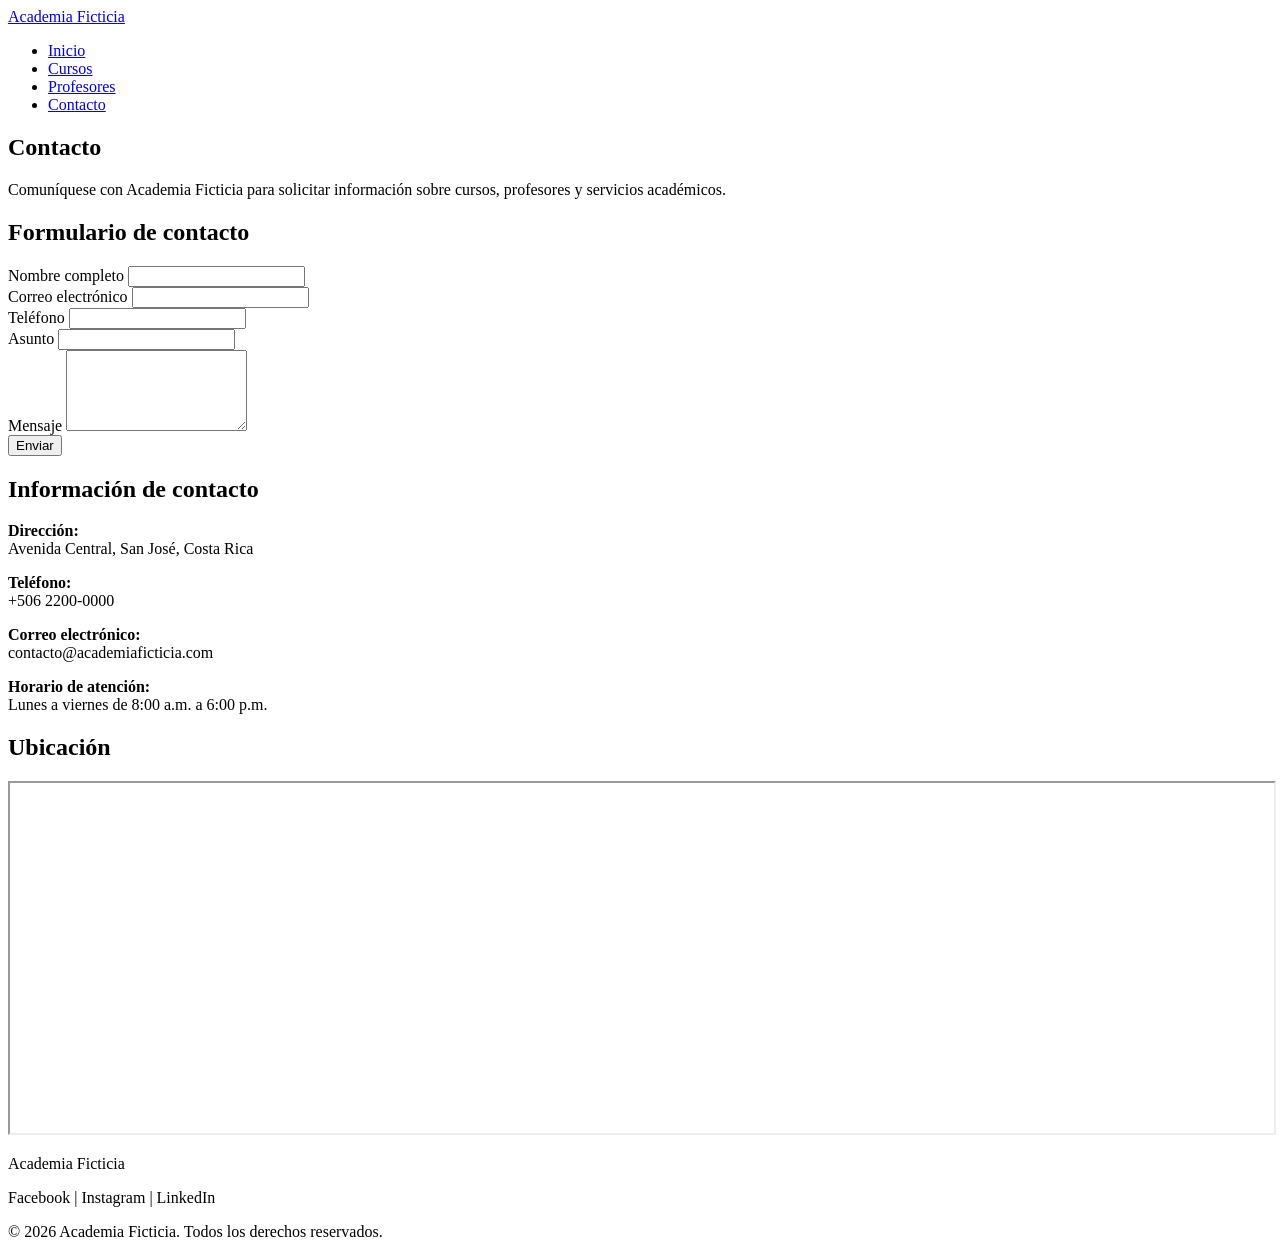
==== contacto.html @ 96a6108e "feat: add contact html" ====
<!DOCTYPE html>
<html lang="es">
    <head>
        <title>Contacto - Academia Ficticia</title>
        <meta charset="UTF-8">
        <meta name="viewport" content="width=device-width, initial-scale=1.0">

        <link rel="stylesheet" href="./css/bootstrap.min.css">
        <link rel="stylesheet" href="./css/style.css">
        <link rel="stylesheet" href="./css/contacto.css">
    </head>

    <body>
        <header>
            <nav class="menuPrincipal">
                <div class="contenedorMenu">
                    <a href="index.html" class="logoAcademia">Academia Ficticia</a>

                    <ul class="listaMenu">
                        <li><a href="index.html">Inicio</a></li>
                        <li><a href="cursos.html">Cursos</a></li>
                        <li><a href="profesores.html">Profesores</a></li>
                        <li><a href="contacto.html" class="activo">Contacto</a></li>
                    </ul>
                </div>
            </nav>
        </header>

        <main>
            <section class="encabezadoContacto">
                <div class="container">
                    <h1>Contacto</h1>
                    <p>
                        Comuníquese con Academia Ficticia para solicitar información
                        sobre cursos, profesores y servicios académicos.
                    </p>
                </div>
            </section>

            <section class="seccionContacto">
                <div class="container">
                    <div class="row g-4">
                        <div class="col-lg-7 col-md-12">
                            <div class="tarjetaContacto">
                                <h2>Formulario de contacto</h2>

                                <form action="#" method="get">
                                    <div class="grupoFormulario">
                                        <label for="nombre">Nombre completo</label>
                                        <input type="text" id="nombre" name="nombre">
                                    </div>

                                    <div class="grupoFormulario">
                                        <label for="correo">Correo electrónico</label>
                                        <input type="email" id="correo" name="correo">
                                    </div>

                                    <div class="grupoFormulario">
                                        <label for="telefono">Teléfono</label>
                                        <input type="tel" id="telefono" name="telefono">
                                    </div>

                                    <div class="grupoFormulario">
                                        <label for="asunto">Asunto</label>
                                        <input type="text" id="asunto" name="asunto">
                                    </div>

                                    <div class="grupoFormulario">
                                        <label for="mensaje">Mensaje</label>
                                        <textarea id="mensaje" name="mensaje" rows="5"></textarea>
                                    </div>

                                    <button type="submit" class="botonEnviar">Enviar</button>
                                </form>
                            </div>
                        </div>

                        <div class="col-lg-5 col-md-12">
                            <div class="tarjetaInfo">
                                <h2>Información de contacto</h2>

                                <p>
                                    <strong>Dirección:</strong><br>
                                    Avenida Central, San José, Costa Rica
                                </p>

                                <p>
                                    <strong>Teléfono:</strong><br>
                                    +506 2200-0000
                                </p>

                                <p>
                                    <strong>Correo electrónico:</strong><br>
                                    contacto@academiaficticia.com
                                </p>

                                <p>
                                    <strong>Horario de atención:</strong><br>
                                    Lunes a viernes de 8:00 a.m. a 6:00 p.m.
                                </p>
                            </div>
                        </div>
                    </div>
                </div>
            </section>

            <section class="seccionMapa">
                <div class="container">
                    <h2>Ubicación</h2>

                    <div class="mapa">
                        <iframe
                            src="https://www.google.com/maps?q=San%20Jose%20Costa%20Rica&output=embed"
                            width="100%"
                            height="350"
                            loading="lazy"
                            allowfullscreen>
                        </iframe>
                    </div>
                </div>
            </section>
        </main>

        <footer class="footerAcademia">
            <div class="container">
                <p class="nombreFooter">Academia Ficticia</p>

                <p>
                    Facebook | Instagram | LinkedIn
                </p>

                <p>
                    © 2026 Academia Ficticia. Todos los derechos reservados.
                </p>
            </div>
        </footer>
    </body>
</html>
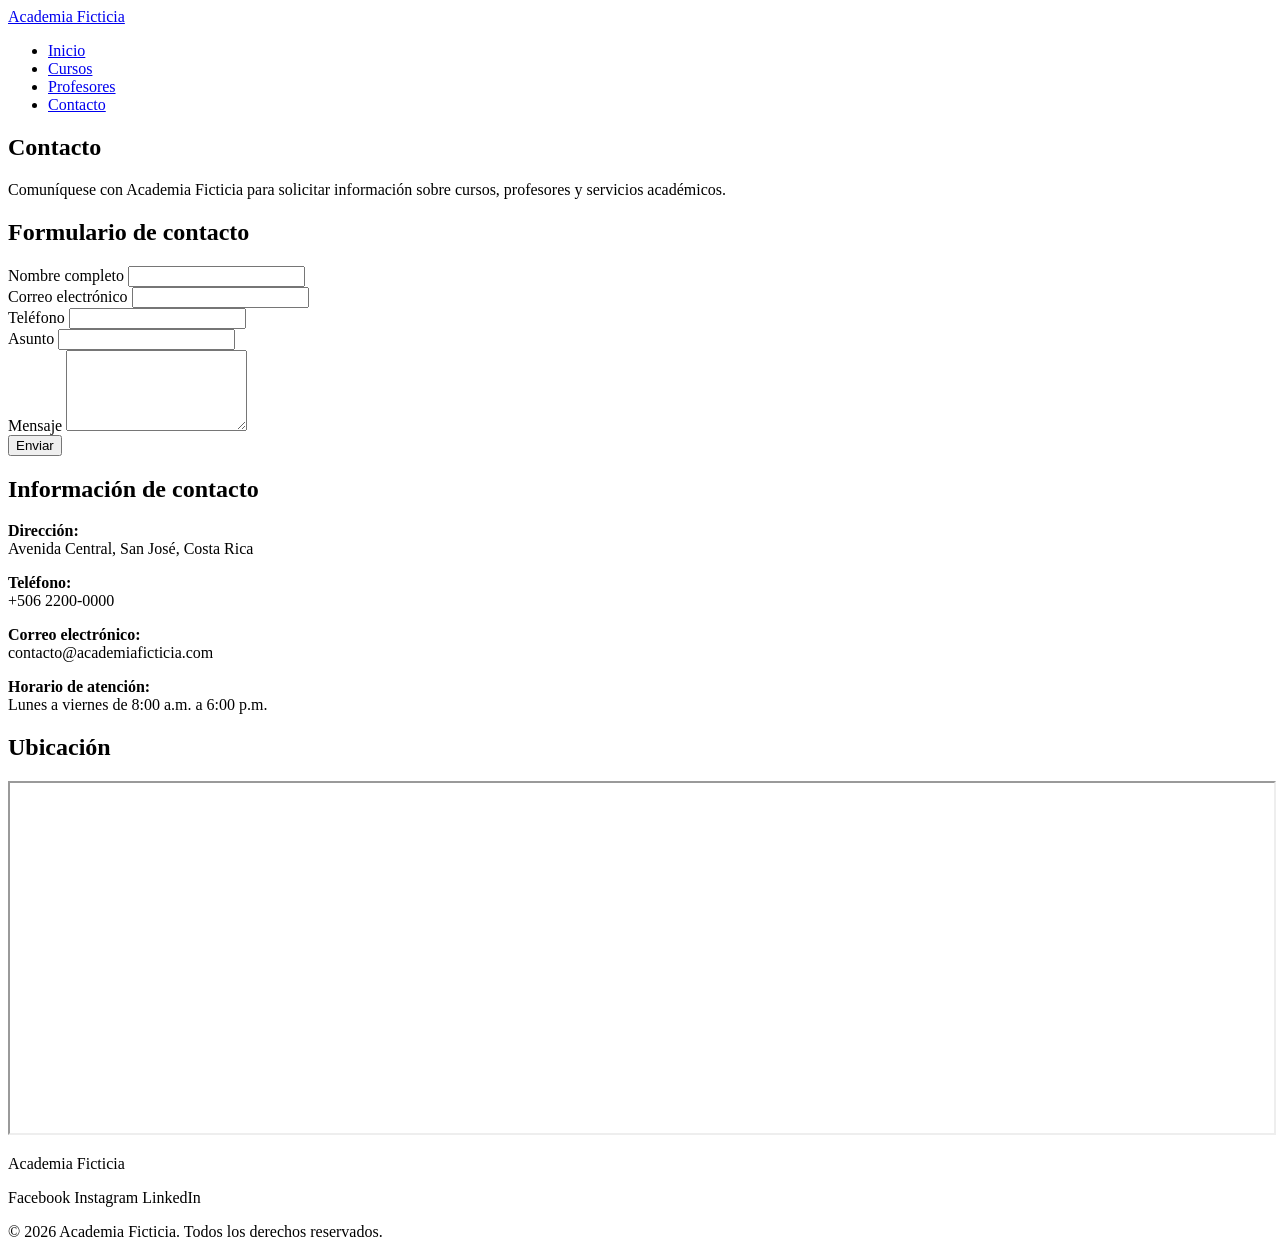
==== commit 7f6d7e34: "fix: removed bootstrap" ====
--- a/contacto.html
+++ b/contacto.html
@@ -5,7 +5,7 @@
         <meta charset="UTF-8">
         <meta name="viewport" content="width=device-width, initial-scale=1.0">
 
-        <link rel="stylesheet" href="./css/bootstrap.min.css">
+
         <link rel="stylesheet" href="./css/style.css">
         <link rel="stylesheet" href="./css/contacto.css">
     </head>
@@ -112,9 +112,7 @@
                         <iframe
                             src="https://www.google.com/maps?q=San%20Jose%20Costa%20Rica&output=embed"
                             width="100%"
-                            height="350"
-                            loading="lazy"
-                            allowfullscreen>
+                            height="350">
                         </iframe>
                     </div>
                 </div>
@@ -126,7 +124,7 @@
                 <p class="nombreFooter">Academia Ficticia</p>
 
                 <p>
-                    Facebook | Instagram | LinkedIn
+                    Facebook  Instagram  LinkedIn
                 </p>
 
                 <p>
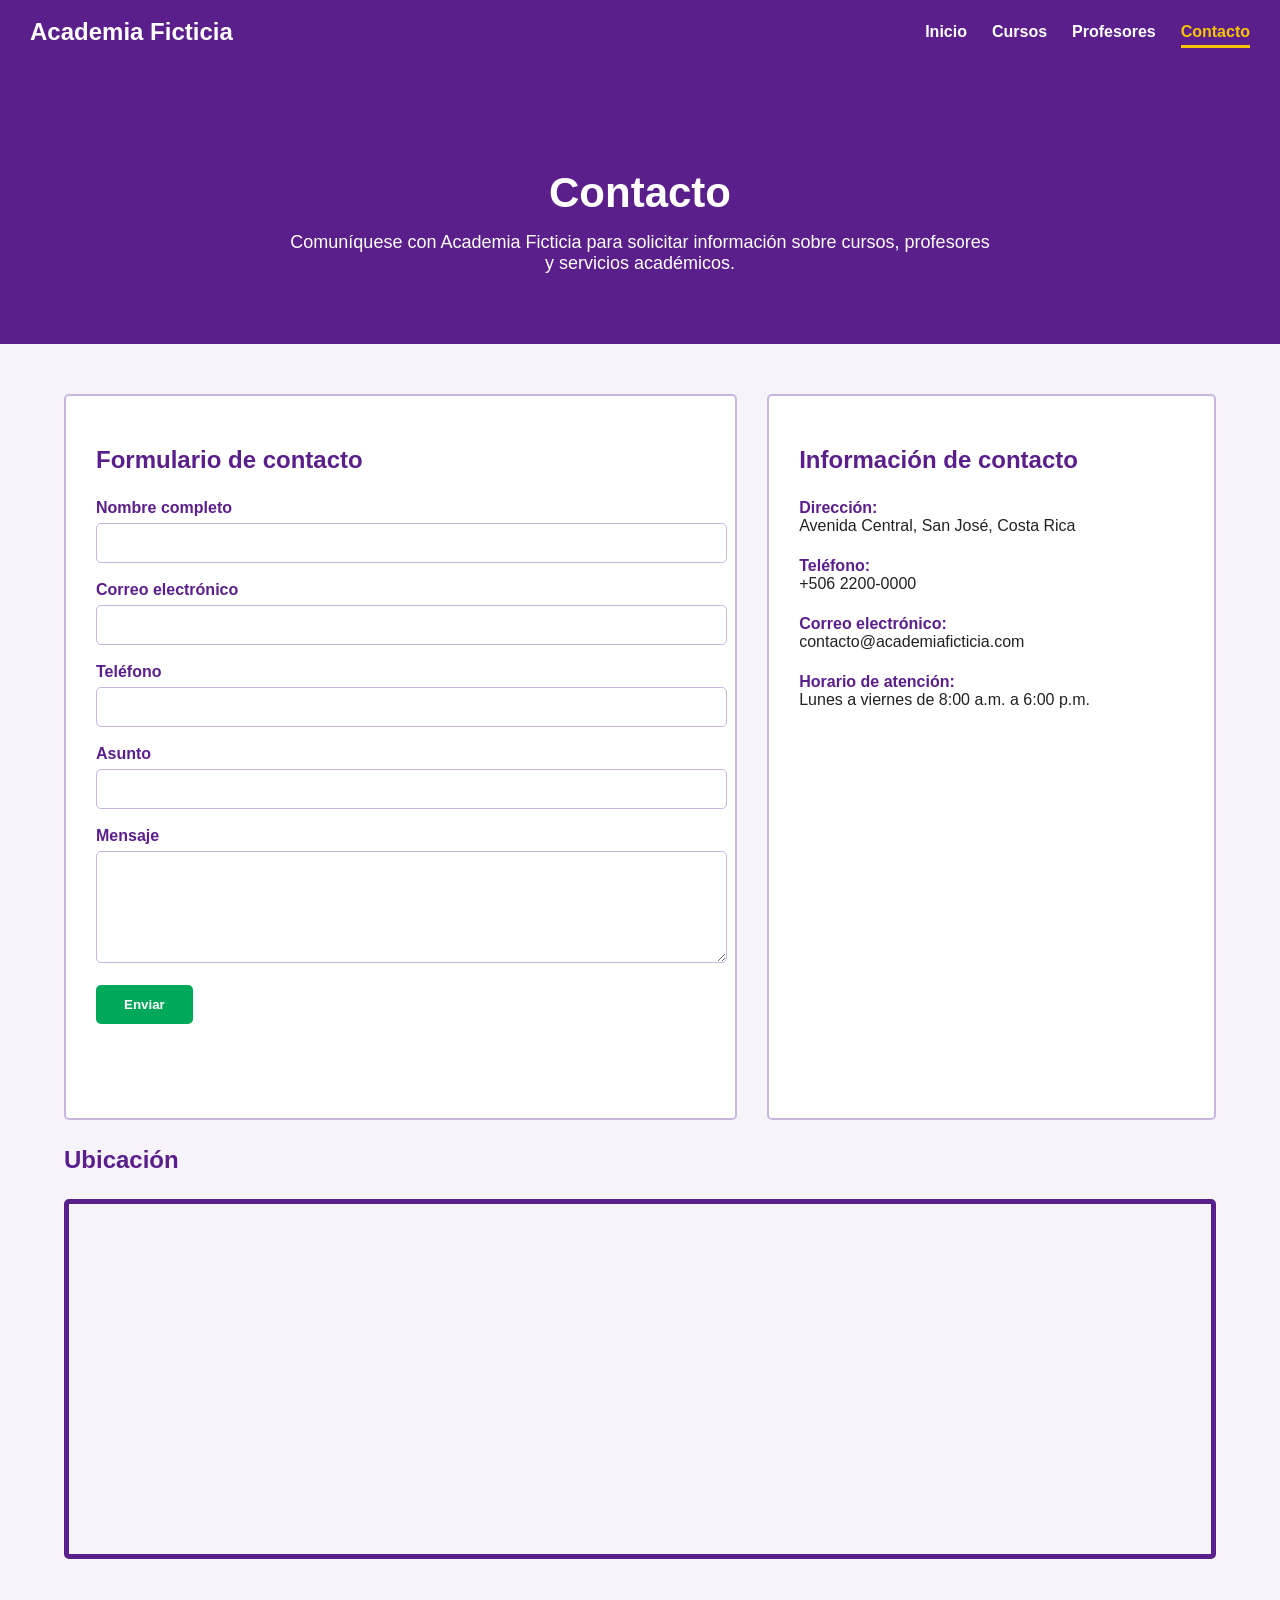
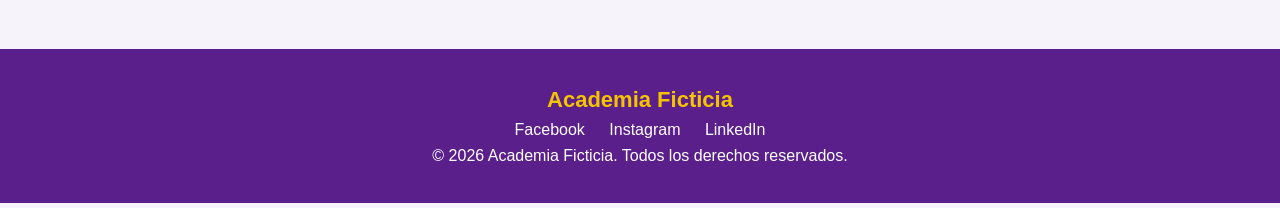
==== commit 86ad2b74: "feat: add final contact page with contacto.css and style.css" ====
--- a/contacto.html
+++ b/contacto.html
@@ -28,7 +28,7 @@
 
         <main>
             <section class="encabezadoContacto">
-                <div class="container">
+                <div class="contenedor">
                     <h1>Contacto</h1>
                     <p>
                         Comuníquese con Academia Ficticia para solicitar información
@@ -38,9 +38,9 @@
             </section>
 
             <section class="seccionContacto">
-                <div class="container">
-                    <div class="row g-4">
-                        <div class="col-lg-7 col-md-12">
+                <div class="contenedor">
+                    <div class="filaContacto">
+                        <div class="columnaFormulario">
                             <div class="tarjetaContacto">
                                 <h2>Formulario de contacto</h2>
 
@@ -75,7 +75,7 @@
                             </div>
                         </div>
 
-                        <div class="col-lg-5 col-md-12">
+                        <div class="columnaInfo">
                             <div class="tarjetaInfo">
                                 <h2>Información de contacto</h2>
 
@@ -105,7 +105,7 @@
             </section>
 
             <section class="seccionMapa">
-                <div class="container">
+                <div class="contenedor">
                     <h2>Ubicación</h2>
 
                     <div class="mapa">
@@ -120,11 +120,13 @@
         </main>
 
         <footer class="footerAcademia">
-            <div class="container">
+            <div class="contenedor">
                 <p class="nombreFooter">Academia Ficticia</p>
 
                 <p>
-                    Facebook  Instagram  LinkedIn
+                    <a href="#">Facebook</a>
+                    <a href="#">Instagram</a>
+                    <a href="#">LinkedIn</a>
                 </p>
 
                 <p>
--- a/css/style.css
+++ b/css/style.css
@@ -0,0 +1,109 @@
+/*
+    Paleta de colores usada en todo el sitio:
+    Morado principal: #5b1f8c
+    Morado secundario: #8f2fb2
+    Verde acento: #00a859
+    Amarillo acento: #f5c400
+    Fondo claro: #f6f4fa
+    Texto oscuro: #222222
+*/
+
+body {
+    margin: 0;
+    font-family: Arial, Helvetica, sans-serif;
+    background-color: #f6f4fa;
+    color: #222222;
+}
+
+.menuPrincipal {
+    background-color: #5b1f8c;
+    padding: 18px 30px;
+}
+
+.contenedorMenu {
+    display: flex;
+    justify-content: space-between;
+    align-items: center;
+}
+
+.logoAcademia {
+    color: #ffffff;
+    font-size: 24px;
+    font-weight: bold;
+    text-decoration: none;
+}
+
+.listaMenu {
+    list-style: none;
+    display: flex;
+    gap: 25px;
+    margin: 0;
+    padding: 0;
+}
+
+.listaMenu a {
+    color: #ffffff;
+    text-decoration: none;
+    font-weight: bold;
+}
+
+.listaMenu a:hover {
+    color: #f5c400;
+}
+
+.listaMenu .activo {
+    color: #f5c400;
+    border-bottom: 3px solid #f5c400;
+    padding-bottom: 5px;
+}
+
+.footerAcademia {
+    background-color: #5b1f8c;
+    color: #ffffff;
+    text-align: center;
+    padding: 30px 0;
+    margin-top: 40px;
+}
+
+.footerAcademia p {
+    margin: 8px 0;
+}
+
+.nombreFooter {
+    color: #f5c400;
+    font-size: 22px;
+    font-weight: bold;
+}
+
+.contenedor {
+    width: 90%;
+    max-width: 1200px;
+    margin: auto;
+}
+
+.footerAcademia a {
+    color: #ffffff;
+    text-decoration: none;
+    margin: 0 10px;
+}
+
+.footerAcademia a:hover {
+    color: #f5c400;
+}
+
+@media (max-width: 768px) {
+    .contenedorMenu {
+        flex-direction: column;
+        align-items: flex-start;
+    }
+
+    .listaMenu {
+        flex-direction: column;
+        gap: 12px;
+        margin-top: 15px;
+    }
+
+    .logoAcademia {
+        font-size: 22px;
+    }
+}
--- a/css/contacto.css
+++ b/css/contacto.css
@@ -0,0 +1,147 @@
+.encabezadoContacto {
+    background-color: #5b1f8c;
+    color: #ffffff;
+    text-align: center;
+    padding: 70px 0;
+}
+
+.encabezadoContacto h1 {
+    font-size: 42px;
+    font-weight: bold;
+    margin-bottom: 15px;
+}
+
+.encabezadoContacto p {
+    font-size: 18px;
+    max-width: 700px;
+    margin: auto;
+}
+
+.seccionContacto {
+    padding: 50px 0;
+}
+
+.filaContacto {
+    display: flex;
+    gap: 30px;
+}
+
+.columnaFormulario {
+    width: 60%;
+}
+
+.columnaInfo {
+    width: 40%;
+}
+
+.tarjetaContacto,
+.tarjetaInfo {
+    background-color: #ffffff;
+    padding: 30px;
+    border: 2px solid #c8b6dc;
+    border-radius: 5px;
+    height: 100%;
+}
+
+.tarjetaContacto h2,
+.tarjetaInfo h2,
+.seccionMapa h2 {
+    color: #5b1f8c;
+    font-weight: bold;
+    margin-bottom: 25px;
+}
+
+.grupoFormulario {
+    margin-bottom: 18px;
+}
+
+.grupoFormulario label {
+    display: block;
+    color: #5b1f8c;
+    font-weight: bold;
+    margin-bottom: 6px;
+}
+
+.grupoFormulario input,
+.grupoFormulario textarea {
+    width: 100%;
+    padding: 10px;
+    border: 1px solid #c8b6dc;
+    border-radius: 5px;
+    font-size: 16px;
+}
+
+.grupoFormulario input:focus,
+.grupoFormulario textarea:focus {
+    outline: none;
+    border-color: #8f2fb2;
+}
+
+.botonEnviar {
+    background-color: #00a859;
+    color: #ffffff;
+    border: none;
+    padding: 12px 28px;
+    border-radius: 5px;
+    font-weight: bold;
+}
+
+.botonEnviar:hover {
+    background-color: #008f4c;
+}
+
+.tarjetaInfo p {
+    font-size: 16px;
+    margin-bottom: 22px;
+}
+
+.tarjetaInfo strong {
+    color: #5b1f8c;
+}
+
+.seccionMapa {
+    padding: 20px 0 50px 0;
+}
+
+.mapa {
+    border: 5px solid #5b1f8c;
+    border-radius: 5px;
+    overflow: hidden;
+}
+
+.mapa iframe {
+    display: block;
+    border: 0;
+}
+
+@media (max-width: 768px) {
+    .encabezadoContacto {
+        padding: 45px 20px;
+    }
+
+    .encabezadoContacto h1 {
+        font-size: 32px;
+    }
+
+    .encabezadoContacto p {
+        font-size: 16px;
+    }
+
+    .filaContacto {
+        flex-direction: column;
+    }
+
+    .columnaFormulario,
+    .columnaInfo {
+        width: 100%;
+    }
+
+    .tarjetaContacto,
+    .tarjetaInfo {
+        padding: 22px;
+    }
+
+    .botonEnviar {
+        width: 100%;
+    }
+}
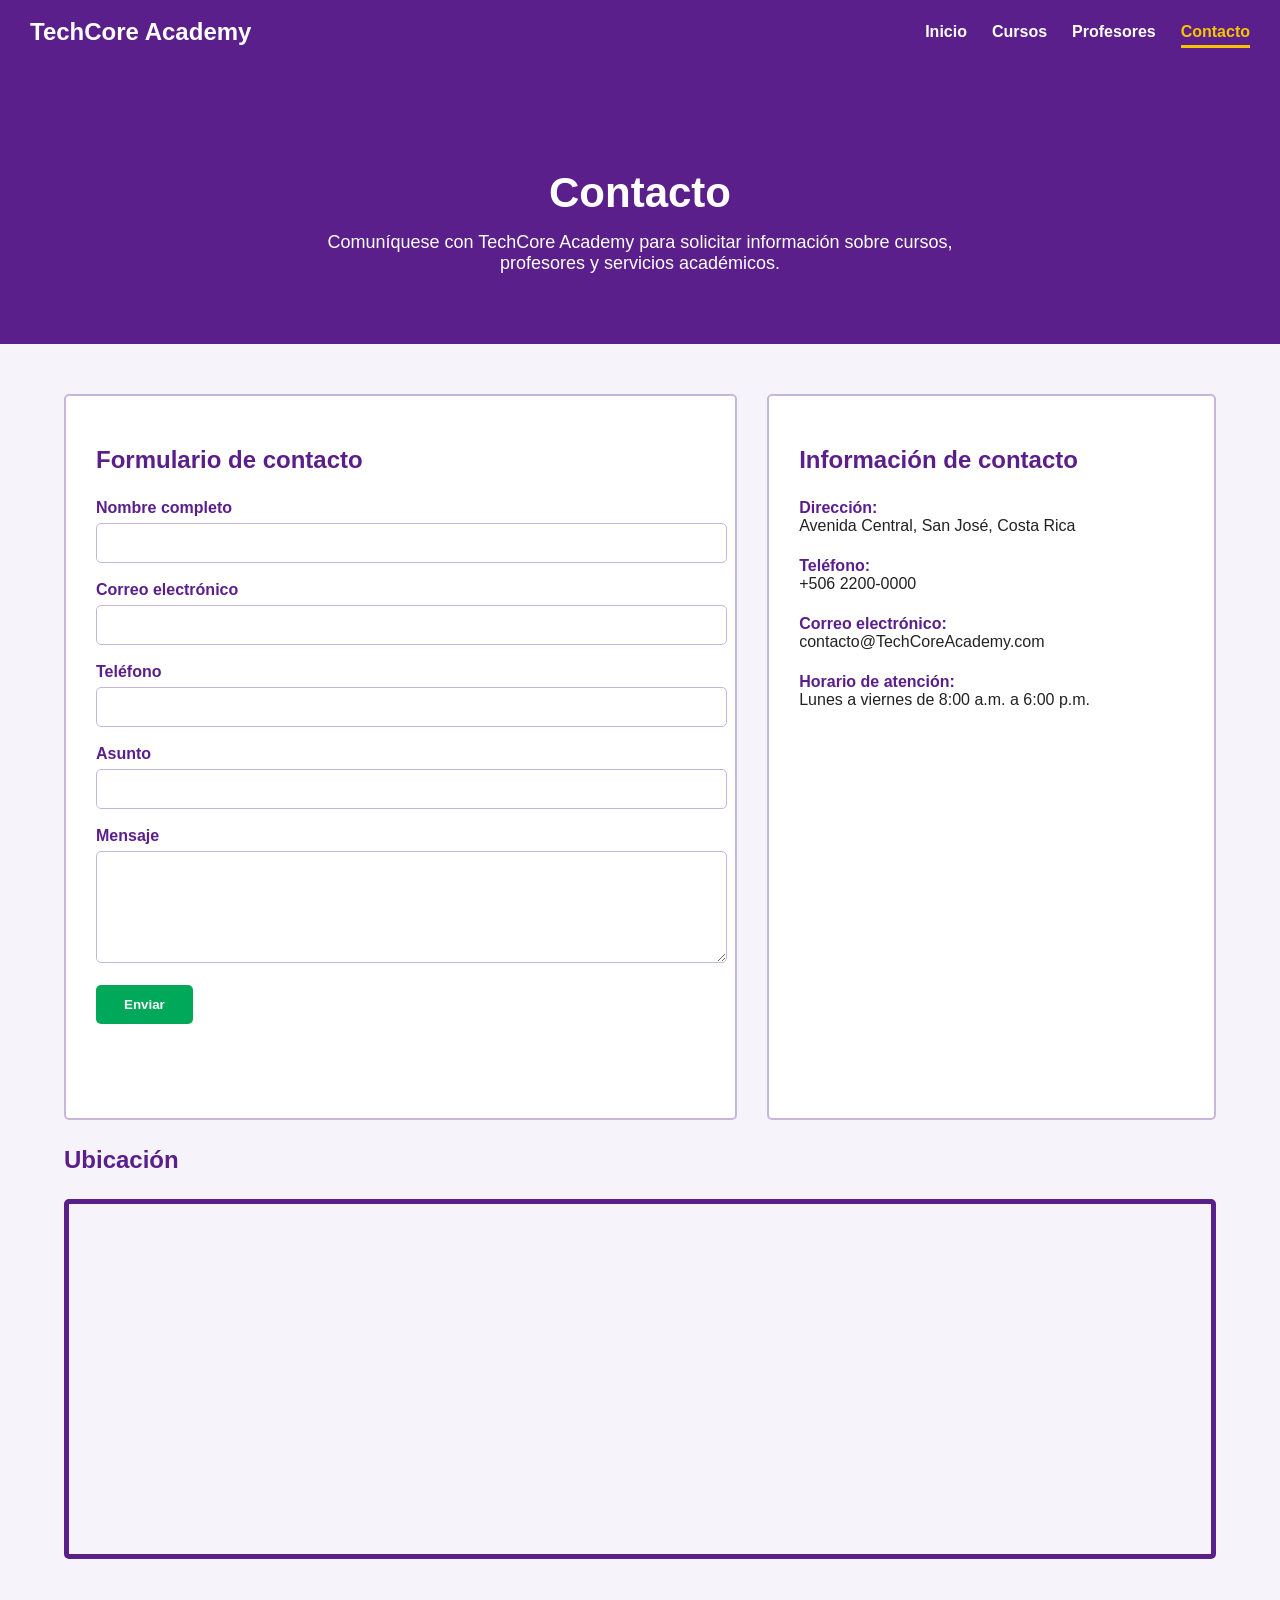
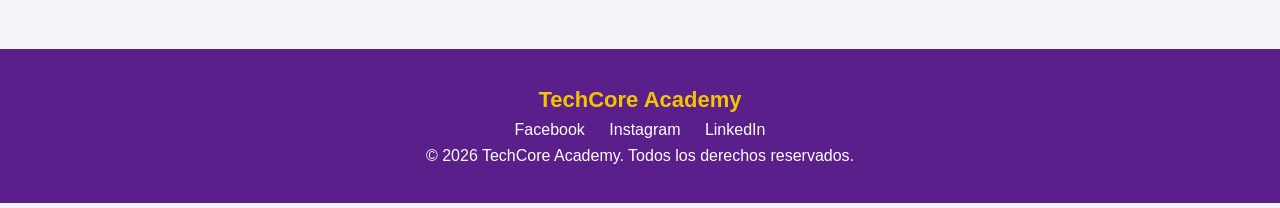
==== commit 7ca4cca5: "feat: update academy name and add teacher images Updated academy branding to TechCore Academy Added " ====
--- a/contacto.html
+++ b/contacto.html
@@ -1,7 +1,7 @@
 <!DOCTYPE html>
 <html lang="es">
     <head>
-        <title>Contacto - Academia Ficticia</title>
+        <title>Contacto - TechCore Academy</title>
         <meta charset="UTF-8">
         <meta name="viewport" content="width=device-width, initial-scale=1.0">
 
@@ -14,7 +14,7 @@
         <header>
             <nav class="menuPrincipal">
                 <div class="contenedorMenu">
-                    <a href="index.html" class="logoAcademia">Academia Ficticia</a>
+                    <a href="index.html" class="logoAcademia">TechCore Academy</a>
 
                     <ul class="listaMenu">
                         <li><a href="index.html">Inicio</a></li>
@@ -31,7 +31,7 @@
                 <div class="contenedor">
                     <h1>Contacto</h1>
                     <p>
-                        Comuníquese con Academia Ficticia para solicitar información
+                        Comuníquese con TechCore Academy para solicitar información
                         sobre cursos, profesores y servicios académicos.
                     </p>
                 </div>
@@ -91,7 +91,7 @@
 
                                 <p>
                                     <strong>Correo electrónico:</strong><br>
-                                    contacto@academiaficticia.com
+                                    contacto@TechCoreAcademy.com
                                 </p>
 
                                 <p>
@@ -121,7 +121,7 @@
 
         <footer class="footerAcademia">
             <div class="contenedor">
-                <p class="nombreFooter">Academia Ficticia</p>
+                <p class="nombreFooter">TechCore Academy</p>
 
                 <p>
                     <a href="#">Facebook</a>
@@ -130,7 +130,7 @@
                 </p>
 
                 <p>
-                    © 2026 Academia Ficticia. Todos los derechos reservados.
+                    © 2026 TechCore Academy. Todos los derechos reservados.
                 </p>
             </div>
         </footer>
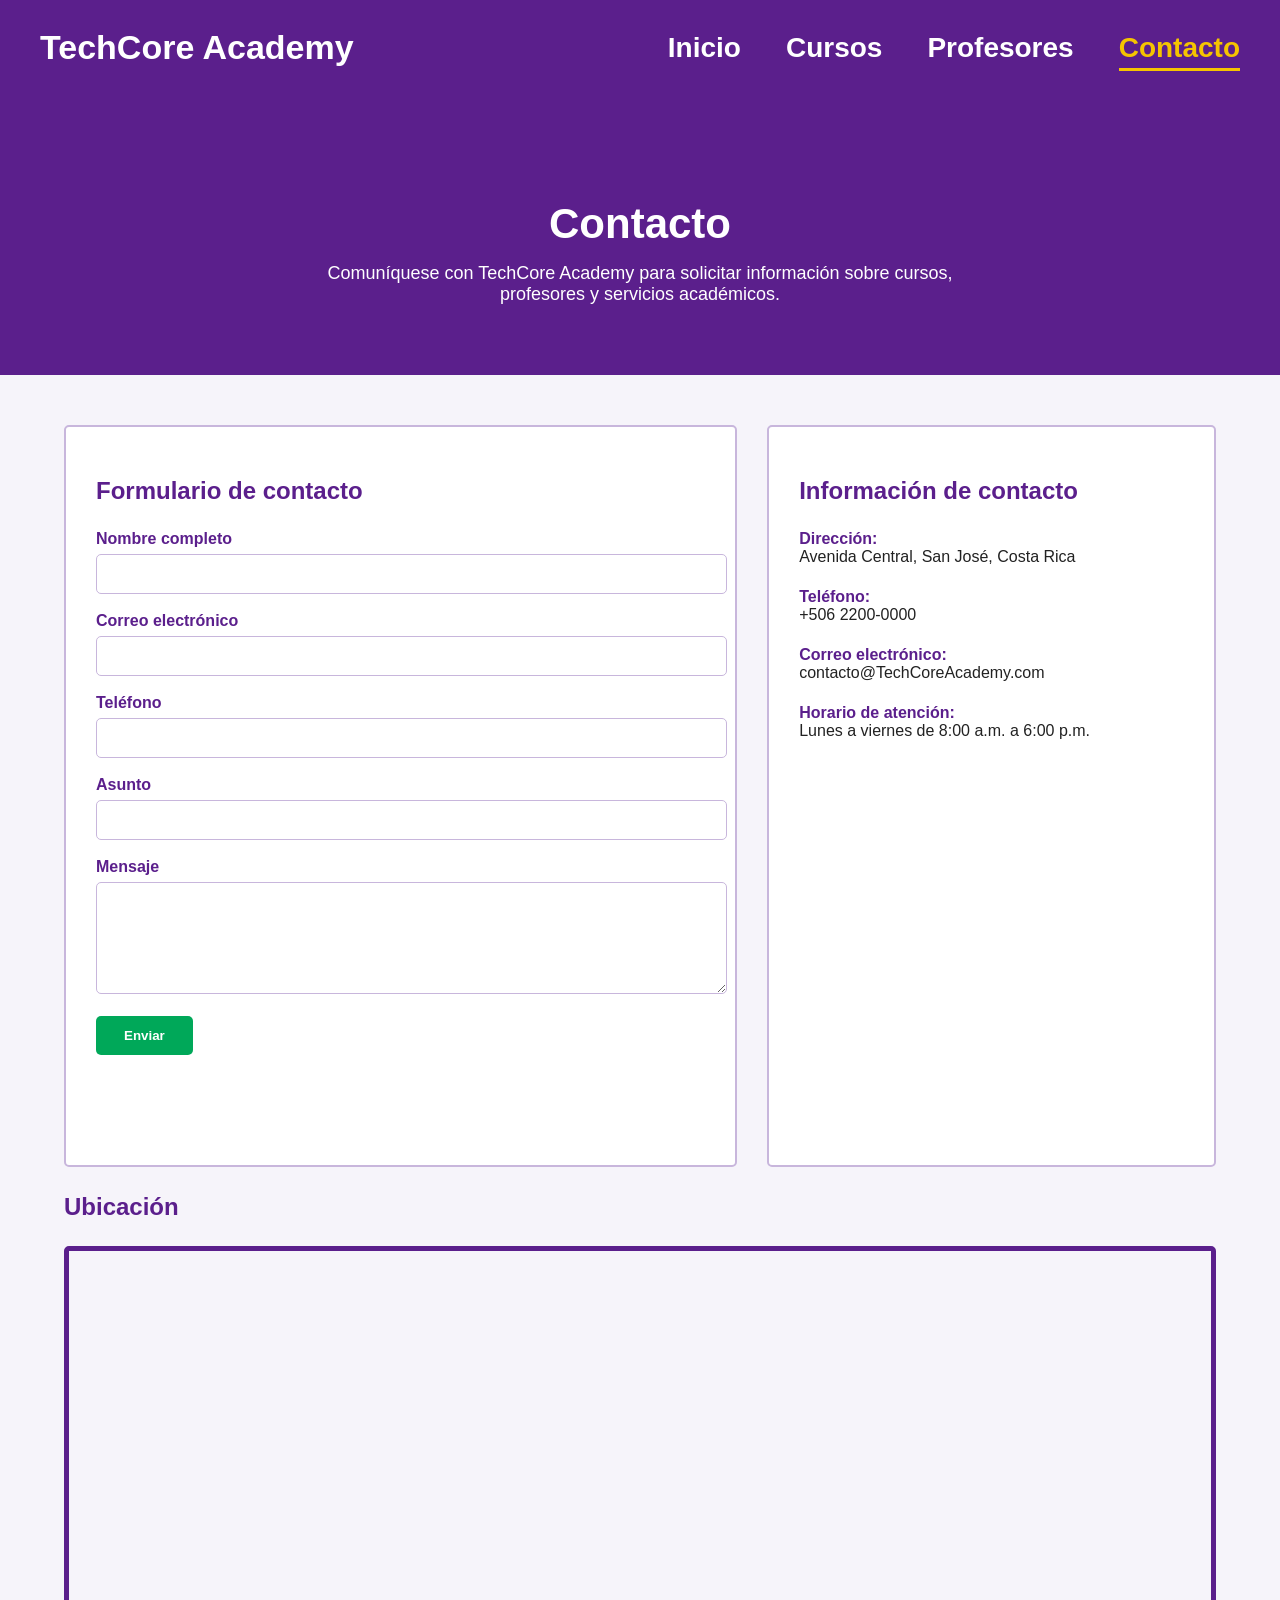
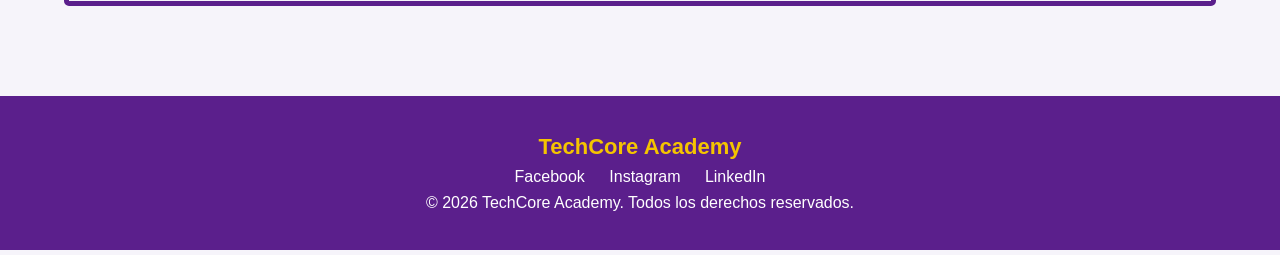
==== commit 2d22f2c9: "feat: add contact form validation" ====
--- a/contacto.html
+++ b/contacto.html
@@ -44,33 +44,44 @@
                             <div class="tarjetaContacto">
                                 <h2>Formulario de contacto</h2>
 
-                                <form action="#" method="get">
+                                <form id="formularioContacto" action="#" method="get">
                                     <div class="grupoFormulario">
                                         <label for="nombre">Nombre completo</label>
                                         <input type="text" id="nombre" name="nombre">
+                                        <p class="mensajeError" id="errorNombre"></p>
                                     </div>
 
                                     <div class="grupoFormulario">
                                         <label for="correo">Correo electrónico</label>
                                         <input type="email" id="correo" name="correo">
+                                        <p class="mensajeError" id="errorCorreo"></p>
+                                        <p class="mensajeError" id="errorNombre"></p>
                                     </div>
 
                                     <div class="grupoFormulario">
                                         <label for="telefono">Teléfono</label>
                                         <input type="tel" id="telefono" name="telefono">
+                                        <p class="mensajeError" id="errorTelefono"></p>
                                     </div>
 
                                     <div class="grupoFormulario">
                                         <label for="asunto">Asunto</label>
                                         <input type="text" id="asunto" name="asunto">
+                                        <p class="mensajeError" id="errorAsunto"></p>
                                     </div>
 
                                     <div class="grupoFormulario">
                                         <label for="mensaje">Mensaje</label>
                                         <textarea id="mensaje" name="mensaje" rows="5"></textarea>
+                                        <p class="mensajeError" id="errorMensaje"></p>                          
                                     </div>
 
-                                    <button type="submit" class="botonEnviar">Enviar</button>
+                                    <button type="submit" class="botonEnviar" id="botonEnviar" disabled>
+                                        Enviar
+                                    </button>
+
+
+                                    <p class="mensajeExito" id="mensajeExito"></p>
                                 </form>
                             </div>
                         </div>
@@ -134,5 +145,7 @@
                 </p>
             </div>
         </footer>
+
+        <script src="./js/contacto.js"></script>
     </body>
 </html>
--- a/css/style.css
+++ b/css/style.css
@@ -17,7 +17,7 @@
 
 .menuPrincipal {
     background-color: #5b1f8c;
-    padding: 18px 30px;
+    padding: 28px 40px;
 }
 
 .contenedorMenu {
@@ -28,7 +28,7 @@
 
 .logoAcademia {
     color: #ffffff;
-    font-size: 24px;
+    font-size: 34px;
     font-weight: bold;
     text-decoration: none;
 }
@@ -36,7 +36,7 @@
 .listaMenu {
     list-style: none;
     display: flex;
-    gap: 25px;
+    gap: 45px;
     margin: 0;
     padding: 0;
 }
@@ -45,6 +45,7 @@
     color: #ffffff;
     text-decoration: none;
     font-weight: bold;
+    font-size: 28px;
 }
 
 .listaMenu a:hover {
@@ -106,4 +107,5 @@
     .logoAcademia {
         font-size: 22px;
     }
+
 }
--- a/css/contacto.css
+++ b/css/contacto.css
@@ -144,4 +144,30 @@
     .botonEnviar {
         width: 100%;
     }
+
+    .mensajeError {
+    color: #b00020;
+    font-size: 14px;
+    margin-top: 5px;
+    margin-bottom: 0;
+    }
+
+    .mensajeExito {
+    color: #00a859;
+    font-weight: bold;
+    margin-top: 18px;
+    }
+
+    .campoCorrecto {
+    border-color: #00a859;
+    }
+
+    .campoIncorrecto {
+    border-color: #b00020;
+    }
+
+    .botonEnviar:disabled {
+    background-color: #999999;
+    cursor: not-allowed;
+    }
 }
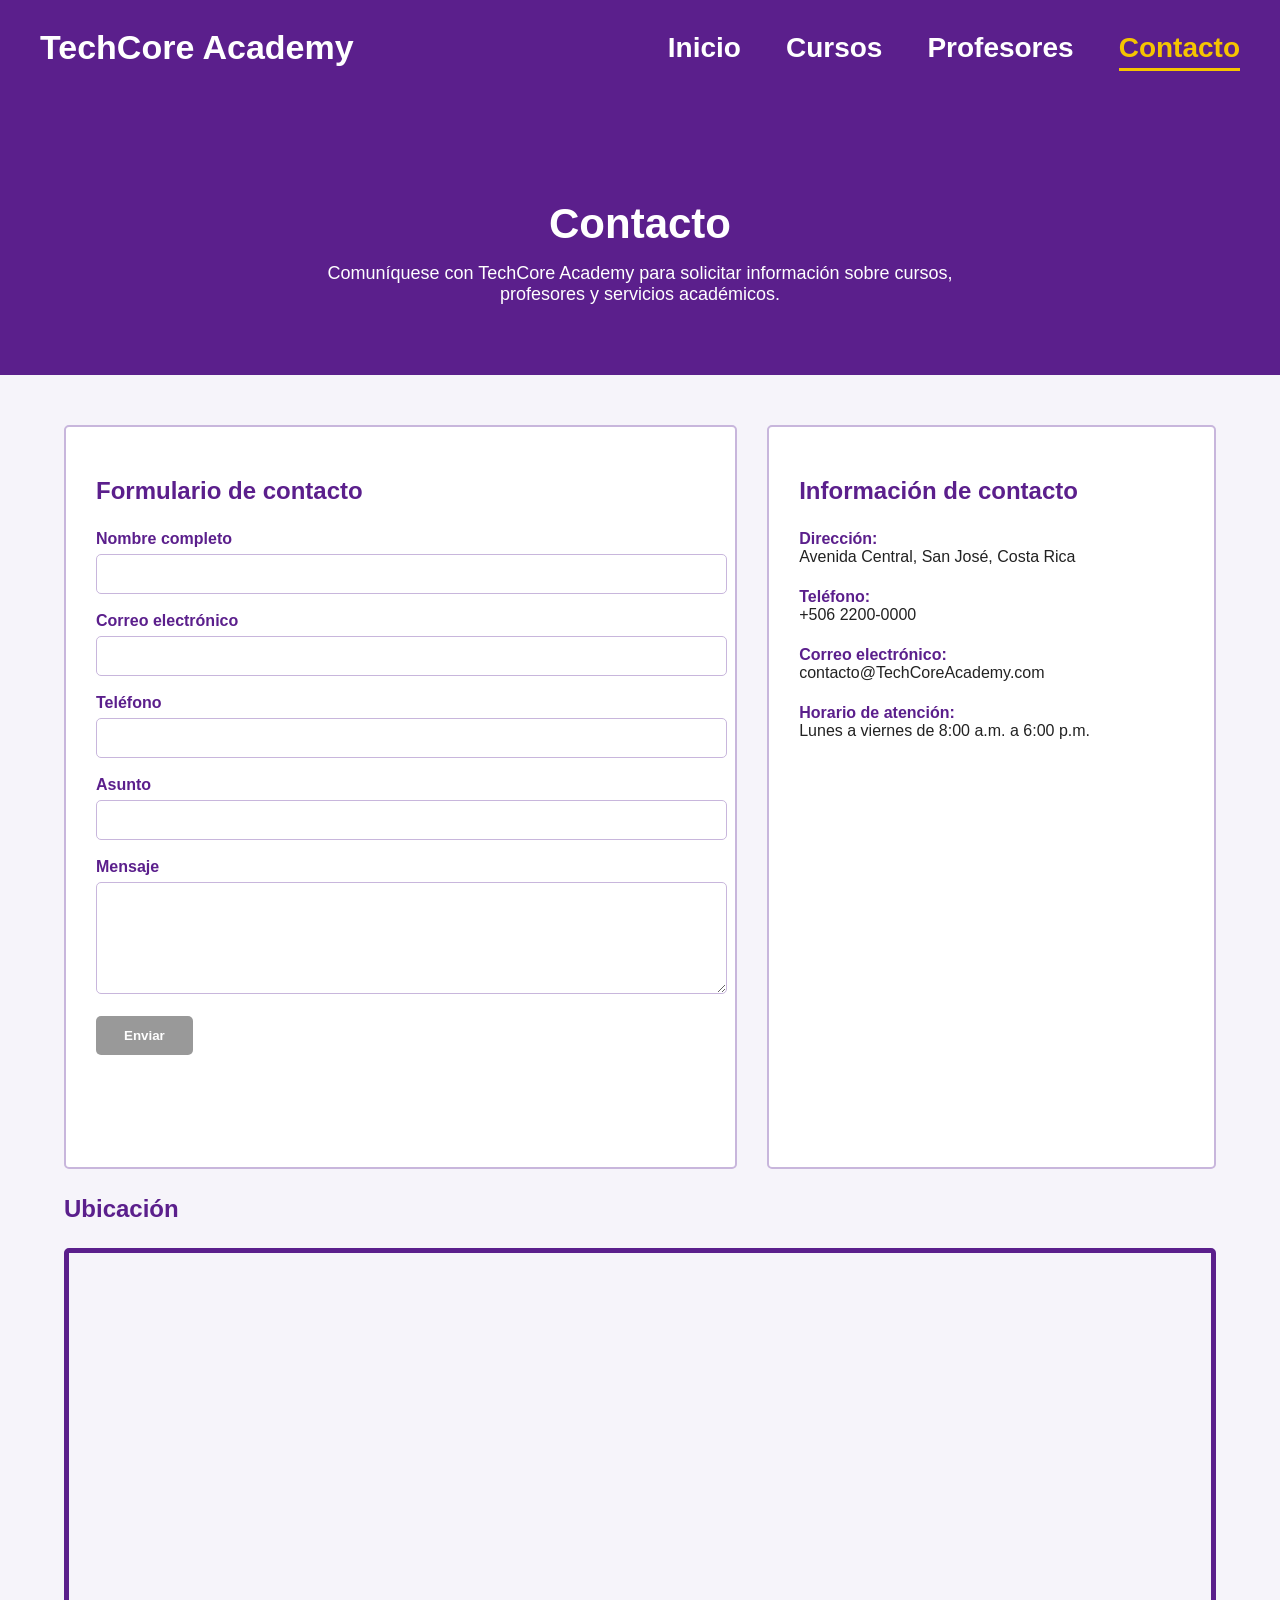
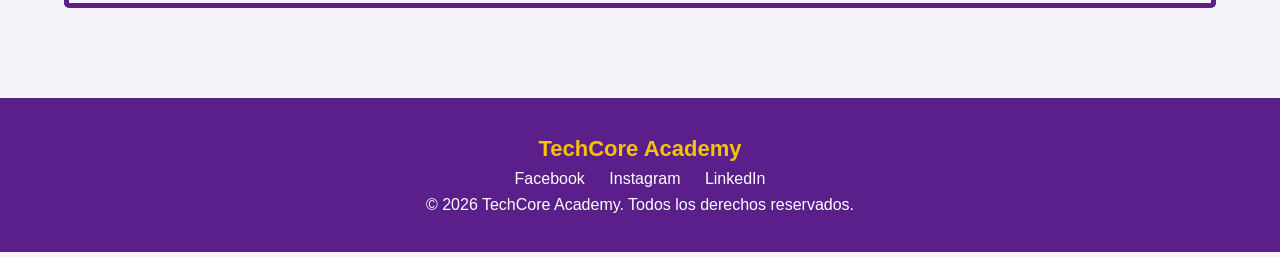
==== commit 7d2d0bc0: "feat: add contact form validation correctly" ====
--- a/contacto.html
+++ b/contacto.html
@@ -55,7 +55,6 @@
                                         <label for="correo">Correo electrónico</label>
                                         <input type="email" id="correo" name="correo">
                                         <p class="mensajeError" id="errorCorreo"></p>
-                                        <p class="mensajeError" id="errorNombre"></p>
                                     </div>
 
                                     <div class="grupoFormulario">
--- a/css/contacto.css
+++ b/css/contacto.css
@@ -145,29 +145,30 @@
         width: 100%;
     }
 
-    .mensajeError {
+}
+
+.mensajeError {
     color: #b00020;
     font-size: 14px;
     margin-top: 5px;
     margin-bottom: 0;
-    }
+}
 
-    .mensajeExito {
+.mensajeExito {
     color: #00a859;
     font-weight: bold;
     margin-top: 18px;
-    }
+}
 
-    .campoCorrecto {
+.campoCorrecto {
     border-color: #00a859;
-    }
+}
 
-    .campoIncorrecto {
+.campoIncorrecto {
     border-color: #b00020;
-    }
+}
 
-    .botonEnviar:disabled {
+.botonEnviar:disabled {
     background-color: #999999;
     cursor: not-allowed;
-    }
 }
